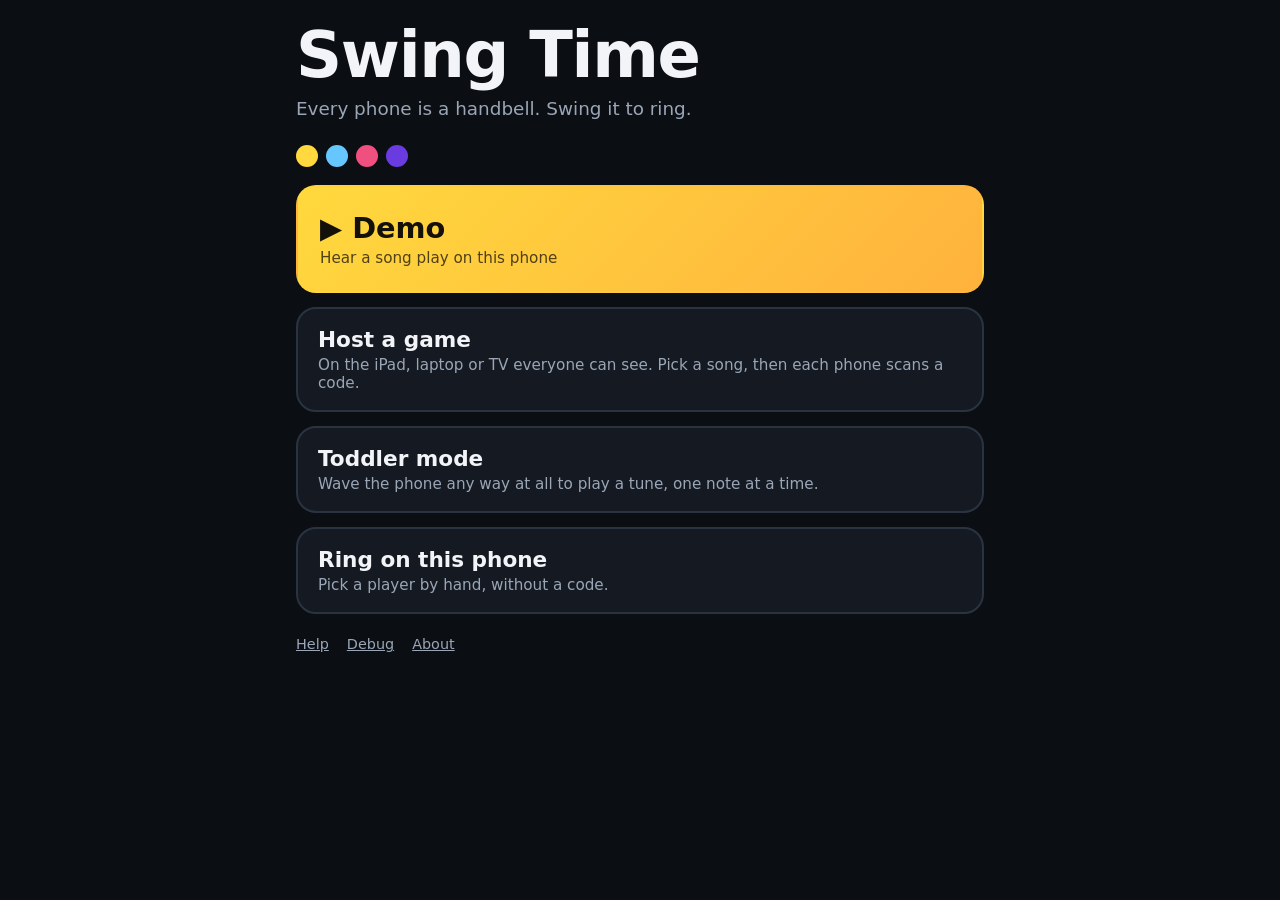
==== index.html @ 0d8a6712 "Add Jingle Bells, Joy to the World and Silent Night Melodies verified against public-domain scores. " ====
<!doctype html>
<html lang="en">
<head>
  <meta charset="utf-8" />
  <meta name="viewport" content="width=device-width, initial-scale=1, viewport-fit=cover, user-scalable=no" />
  <title>Swing Time</title>
  <meta name="theme-color" content="#0b0e13" />
  <meta name="apple-mobile-web-app-capable" content="yes" />
  <meta name="apple-mobile-web-app-title" content="Swing Time" />
  <meta name="apple-mobile-web-app-status-bar-style" content="black-translucent" />
  <meta name="robots" content="noindex, nofollow" />
  <link rel="manifest" href="manifest.json" />
  <link rel="apple-touch-icon" href="icons/icon-180.png" />
  <link rel="icon" href="icons/icon-192.png" />
  <link rel="stylesheet" href="css/style.css?v=5" />
</head>
<body>
  <main class="page home">
    <h1 data-app-name>Swing Time</h1>
    <p class="tagline">Every phone is a handbell. Swing it to ring.</p>
    <div class="lane-dots" id="lane-dots" aria-hidden="true"></div>

    <a class="home-card home-demo" href="demo.html">▶ Demo
      <small>Hear a song play on this phone</small></a>

    <a class="home-card" href="host.html">Host a game
      <small>On the iPad, laptop or TV everyone can see. Pick a song, then each phone scans a code.</small></a>

    <a class="home-card" href="play.html?mode=toddler">Toddler mode
      <small>Wave the phone any way at all to play a tune, one note at a time.</small></a>

    <a class="home-card" href="play.html">Ring on this phone
      <small>Pick a player by hand, without a code.</small></a>

    <nav class="home-links">
      <a class="small-link" href="help.html">Help</a>
      <a class="small-link" href="debug.html">Debug</a>
      <button type="button" class="small-link about-link" id="about-btn" aria-haspopup="dialog">About</button>
    </nav>
  </main>

  <dialog class="about-dialog" id="about-dialog" aria-labelledby="about-title">
    <p id="about-title">© 2026 Michael A. Heroux</p>
    <p>Code is MIT licensed. Everything else is CC BY 4.0, except the bell sounds, which have their own
      license below.</p>
    <p class="about-credit">Bell sounds: “Hand Bells, Singles” pack by InspectorJ
      (<a href="https://www.jshaw.co.uk" target="_blank" rel="noopener">www.jshaw.co.uk</a>) of
      <a href="https://freesound.org/people/InspectorJ/packs/19255/" target="_blank" rel="noopener">Freesound.org</a>,
      CC BY 4.0. Trimmed, level-matched, and pitch-shifted for the lower octave.</p>
    <p class="about-links">
      <a href="https://opensource.org/license/mit" target="_blank" rel="noopener">MIT License</a>
      <a href="https://creativecommons.org/licenses/by/4.0/" target="_blank" rel="noopener">CC BY 4.0</a>
    </p>
    <button type="button" class="btn" id="about-close">Close</button>
  </dialog>

  <script src="js/config.js?v=5"></script>
  <script src="js/lanes.js?v=5"></script>
  <script>
    document.getElementById('lane-dots').innerHTML = LANES.map(
      (l) => '<span style="background:' + l.color + '"></span>'
    ).join('');

    // About panel: a native <dialog>, so Escape closes it for free.
    (function () {
      const dialog = document.getElementById('about-dialog');
      const open = document.getElementById('about-btn');
      if (typeof dialog.showModal !== 'function') {
        open.hidden = true;
        return;
      }
      open.addEventListener('click', () => dialog.showModal());
      document.getElementById('about-close').addEventListener('click', () => dialog.close());
      // A click on the backdrop lands on the dialog element itself, outside its box.
      dialog.addEventListener('click', (e) => {
        if (e.target !== dialog) return;
        const r = dialog.getBoundingClientRect();
        const inside = e.clientX >= r.left && e.clientX <= r.right && e.clientY >= r.top && e.clientY <= r.bottom;
        if (!inside) dialog.close();
      });
    })();
  </script>
</body>
</html>
---- css/style.css ----
/* Swing Time — shared styles. Dark, high-contrast, large type: readable on a
   phone in hand and on a TV across the room. */

:root {
  --bg: #0b0e13;
  --panel: #151a22;
  --panel-2: #1d2430;
  --line: #2a3340;
  --text: #f2f4f8;
  --muted: #9aa6b6;
  --accent: #ffd93d;
  --accent-ink: #14110a;
  --danger: #ff6b6b;
  --radius: 16px;
  --safe-top: env(safe-area-inset-top, 0px);
  --safe-bottom: env(safe-area-inset-bottom, 0px);
  --safe-left: env(safe-area-inset-left, 0px);
  --safe-right: env(safe-area-inset-right, 0px);
}

* {
  box-sizing: border-box;
}

html,
body {
  margin: 0;
  background: var(--bg);
  color: var(--text);
  font-family: system-ui, -apple-system, 'Segoe UI', Roboto, sans-serif;
  -webkit-text-size-adjust: 100%;
  -webkit-tap-highlight-color: transparent;
}

body {
  min-height: 100vh;
  min-height: 100dvh;
}

a {
  color: var(--accent);
}

[hidden] {
  display: none !important;
}

h1,
h2,
h3 {
  margin: 0;
  line-height: 1.1;
}

/* ---------- Buttons ---------- */

.btn {
  appearance: none;
  border: 2px solid var(--line);
  background: var(--panel-2);
  color: var(--text);
  font: inherit;
  font-weight: 700;
  font-size: 1rem;
  padding: 0.7em 1.1em;
  border-radius: 12px;
  cursor: pointer;
  text-decoration: none;
  display: inline-flex;
  align-items: center;
  justify-content: center;
  gap: 0.4em;
  min-height: 48px;
  touch-action: manipulation;
}

.btn:active {
  transform: translateY(1px);
}

.btn:disabled {
  opacity: 0.45;
  cursor: default;
}

.btn-primary {
  background: var(--accent);
  border-color: var(--accent);
  color: var(--accent-ink);
}

.btn-big {
  font-size: 1.35rem;
  padding: 0.8em 1.6em;
  border-radius: 16px;
}

.btn-ghost {
  background: transparent;
}

.btn.active {
  background: var(--text);
  color: var(--bg);
  border-color: var(--text);
}

.small-link {
  color: var(--muted);
  font-size: 0.9rem;
}

/* ---------- Simple pages (home, help, debug) ---------- */

.page {
  max-width: 720px;
  margin: 0 auto;
  padding: calc(20px + var(--safe-top)) calc(16px + var(--safe-right)) calc(32px + var(--safe-bottom))
    calc(16px + var(--safe-left));
}

.page-header {
  display: flex;
  align-items: center;
  justify-content: space-between;
  gap: 12px;
  margin-bottom: 20px;
  flex-wrap: wrap;
}

.page-header nav {
  display: flex;
  gap: 14px;
  flex-wrap: wrap;
}

.panel {
  background: var(--panel);
  border: 1px solid var(--line);
  border-radius: var(--radius);
  padding: 18px;
  margin-bottom: 16px;
}

.section-title {
  margin: 0 0 10px;
  font-size: 0.8rem;
  font-weight: 800;
  letter-spacing: 0.08em;
  text-transform: uppercase;
  color: var(--muted);
}

.prose p,
.prose li {
  line-height: 1.5;
}

.prose ul {
  padding-left: 1.2em;
}

/* Home */

.home h1 {
  font-size: clamp(2.6rem, 11vw, 4rem);
  letter-spacing: -0.02em;
}

.tagline {
  color: var(--muted);
  font-size: 1.15rem;
  margin: 8px 0 26px;
}

.home-card {
  display: block;
  background: var(--panel);
  border: 2px solid var(--line);
  border-radius: 20px;
  padding: 18px 20px;
  margin-bottom: 14px;
  color: var(--text);
  text-decoration: none;
  font-size: 1.35rem;
  font-weight: 800;
}

.home-card small {
  display: block;
  margin-top: 4px;
  font-size: 0.95rem;
  font-weight: 500;
  color: var(--muted);
}

.home-card.home-demo {
  background: linear-gradient(135deg, #ffd93d, #ffb23d);
  border-color: transparent;
  color: var(--accent-ink);
  font-size: 1.8rem;
  padding: 24px 22px;
}

.home-card.home-demo small {
  color: rgba(20, 17, 10, 0.75);
}

.lane-dots {
  display: flex;
  gap: 8px;
  margin: 2px 0 18px;
}

.lane-dots span {
  width: 22px;
  height: 22px;
  border-radius: 50%;
}

.home-links {
  display: flex;
  gap: 18px;
  margin-top: 22px;
}

/* About: a plain muted link that opens a small dialog. */
.about-link {
  appearance: none;
  background: none;
  border: 0;
  padding: 0;
  font: inherit;
  font-size: 0.9rem;
  text-decoration: underline;
  cursor: pointer;
}

.about-dialog {
  background: var(--panel);
  color: var(--text);
  border: 1px solid var(--line);
  border-radius: var(--radius);
  padding: 18px 20px;
  max-width: min(360px, calc(100vw - 32px));
}

.about-dialog::backdrop {
  background: rgba(0, 0, 0, 0.6);
}

.about-dialog p {
  margin: 0 0 12px;
  line-height: 1.5;
}

.about-links {
  display: flex;
  gap: 18px;
  flex-wrap: wrap;
}

/* ---------- Shared screen (host) ---------- */

.host {
  min-height: 100vh;
  min-height: 100dvh;
  display: flex;
  flex-direction: column;
  padding: calc(14px + var(--safe-top)) calc(18px + var(--safe-right)) calc(14px + var(--safe-bottom))
    calc(18px + var(--safe-left));
}

.host-top {
  display: flex;
  align-items: center;
  justify-content: space-between;
  gap: 16px;
  margin-bottom: 14px;
  flex-wrap: wrap;
}

.host-top h1 {
  font-size: clamp(1.5rem, 3vw, 2.4rem);
}

.host-top .subtitle {
  color: var(--muted);
  font-size: clamp(1rem, 1.6vw, 1.3rem);
  margin-top: 4px;
}

.step-title {
  font-size: clamp(1.4rem, 2.6vw, 2.2rem);
  margin: 6px 0 18px;
}

.song-grid {
  display: grid;
  grid-template-columns: repeat(auto-fill, minmax(260px, 1fr));
  gap: 16px;
}

.song-card {
  text-align: left;
  background: var(--panel);
  border: 2px solid var(--line);
  border-radius: 20px;
  padding: 22px;
  color: var(--text);
  font: inherit;
  cursor: pointer;
}

.song-card h3 {
  font-size: clamp(1.4rem, 2.2vw, 1.9rem);
}

.song-card p {
  color: var(--muted);
  margin: 8px 0 0;
  font-size: 1.05rem;
}

.size-row {
  display: flex;
  flex-wrap: wrap;
  gap: 16px;
}

.size-btn {
  flex: 1 1 140px;
  min-height: 150px;
  background: var(--panel);
  border: 2px solid var(--line);
  border-radius: 20px;
  color: var(--text);
  font: inherit;
  cursor: pointer;
  display: flex;
  flex-direction: column;
  align-items: center;
  justify-content: center;
  gap: 10px;
}

.size-btn .num {
  font-size: clamp(2.6rem, 6vw, 4.5rem);
  font-weight: 900;
  line-height: 1;
}

.size-btn .what {
  font-size: 1.1rem;
  color: var(--muted);
}

.size-btn .dots {
  display: flex;
  gap: 6px;
}

.size-btn .dots span {
  width: 16px;
  height: 16px;
  border-radius: 50%;
}

.size-btn.size-toddler .num {
  font-size: clamp(2.2rem, 5vw, 3.6rem);
}

/* QR codes */

.qr-grid {
  flex: 1;
  display: grid;
  gap: clamp(12px, 2vw, 28px);
  align-items: center;
  justify-items: center;
  grid-template-columns: repeat(var(--cols, 2), minmax(0, 1fr));
}

.qr-card {
  width: 100%;
  max-width: var(--qr-max, 420px);
  border-radius: 24px;
  padding: clamp(10px, 1.4vw, 18px);
  display: flex;
  flex-direction: column;
  align-items: center;
  gap: 10px;
}

.qr-card svg {
  width: 100%;
  height: auto;
  border-radius: 10px;
  display: block;
}

.qr-card .qr-label {
  font-size: clamp(1.2rem, 2.4vw, 2rem);
  font-weight: 900;
  text-align: center;
}

.qr-card.neutral {
  background: #ffffff;
  color: #111;
}

.qr-footer {
  display: flex;
  align-items: center;
  justify-content: space-between;
  gap: 16px;
  flex-wrap: wrap;
  margin-top: 16px;
}

.qr-help {
  color: var(--muted);
  font-size: clamp(0.95rem, 1.5vw, 1.25rem);
  max-width: 60ch;
}

.qr-url {
  display: block;
  font-size: 0.85rem;
  color: var(--muted);
  margin-top: 6px;
  word-break: break-all;
}

.warn {
  color: var(--danger);
  font-weight: 700;
}

/* Lane score */

.score-wrap {
  position: relative;
  flex: 1;
  min-height: 240px;
  border-radius: 18px;
  overflow: hidden;
  background: #07090d;
}

.score-wrap canvas {
  position: absolute;
  inset: 0;
  width: 100%;
  height: 100%;
  display: block;
}

.countdown {
  position: absolute;
  inset: 0;
  display: flex;
  align-items: center;
  justify-content: center;
  font-size: clamp(6rem, 22vmin, 16rem);
  font-weight: 900;
  color: #fff;
  text-shadow: 0 6px 40px rgba(0, 0, 0, 0.8);
  background: rgba(7, 9, 13, 0.35);
  pointer-events: none;
}

.score-message {
  position: absolute;
  inset: 0;
  display: flex;
  flex-direction: column;
  align-items: center;
  justify-content: center;
  gap: 18px;
  font-size: clamp(1.6rem, 4vw, 3rem);
  font-weight: 900;
  background: rgba(7, 9, 13, 0.6);
}

.controls {
  display: flex;
  align-items: center;
  gap: 12px 18px;
  flex-wrap: wrap;
  margin-top: 12px;
}

.slider {
  display: flex;
  align-items: center;
  gap: 10px;
  font-weight: 700;
  color: var(--muted);
}

.slider input[type='range'] {
  width: clamp(110px, 16vw, 220px);
  accent-color: var(--accent);
}

.slider output {
  color: var(--text);
  min-width: 4.5em;
}

.check {
  display: flex;
  align-items: center;
  gap: 8px;
  color: var(--muted);
  font-weight: 700;
}

.check input {
  width: 22px;
  height: 22px;
  accent-color: var(--accent);
}

.spacer {
  flex: 1;
}

/* Toddler on the shared screen */

.toddler-host {
  flex: 1;
  display: grid;
  grid-template-columns: minmax(220px, 420px) 1fr;
  gap: clamp(16px, 3vw, 40px);
  align-items: center;
}

.melody-trail {
  display: flex;
  flex-wrap: wrap;
  gap: 10px;
}

.melody-trail span {
  font-size: clamp(1.1rem, 2vw, 1.6rem);
  font-weight: 800;
  padding: 8px 14px;
  border-radius: 999px;
  background: var(--panel-2);
}

@media (max-width: 700px) {
  .toddler-host {
    grid-template-columns: 1fr;
  }
}

/* ---------- Phone: player screen ---------- */

.player {
  min-height: 100vh;
  min-height: 100dvh;
  display: flex;
  flex-direction: column;
  padding: calc(16px + var(--safe-top)) calc(16px + var(--safe-right)) calc(14px + var(--safe-bottom))
    calc(16px + var(--safe-left));
  background: var(--lane, var(--bg));
  color: var(--ink, var(--text));
  transition: background-color 0.2s;
  user-select: none;
  -webkit-user-select: none;
}

.player .who {
  text-align: center;
}

.player .who .num {
  font-size: clamp(3.5rem, 20vw, 7rem);
  font-weight: 900;
  line-height: 1;
}

.player .who .color-name {
  font-size: clamp(1.4rem, 7vw, 2.2rem);
  font-weight: 800;
  margin-top: 2px;
}

.player .who .song-name {
  font-size: 1rem;
  font-weight: 600;
  opacity: 0.75;
  margin-top: 6px;
}

/* Four notes laid out as a compass: forward on top, back below. */
.note-cross {
  flex: 1;
  display: grid;
  grid-template-columns: 1fr 1fr 1fr;
  grid-template-rows: 1fr 1fr 1fr;
  grid-template-areas:
    '. forward .'
    'left center right'
    '. back .';
  gap: 8px;
  margin: 12px 0;
  min-height: 300px;
}

.note-btn {
  appearance: none;
  border: 3px solid currentColor;
  background: rgba(255, 255, 255, 0.22);
  color: inherit;
  border-radius: 20px;
  font: inherit;
  display: flex;
  flex-direction: column;
  align-items: center;
  justify-content: center;
  gap: 2px;
  touch-action: manipulation;
  cursor: pointer;
}

.note-btn .arrow {
  font-size: clamp(1.6rem, 8vw, 2.4rem);
  line-height: 1;
  font-weight: 900;
}

.note-btn .name {
  font-size: clamp(1.8rem, 10vw, 3rem);
  font-weight: 900;
  line-height: 1.05;
}

.note-btn .oct {
  font-size: 0.85rem;
  font-weight: 700;
  min-height: 1em;
  opacity: 0.8;
}

.note-btn.flash {
  background: rgba(255, 255, 255, 0.85);
  color: #111;
}

.note-btn[data-gesture='forward'] {
  grid-area: forward;
}

.note-btn[data-gesture='back'] {
  grid-area: back;
}

.note-btn[data-gesture='left'] {
  grid-area: left;
}

.note-btn[data-gesture='right'] {
  grid-area: right;
}

.note-center {
  grid-area: center;
  display: flex;
  align-items: center;
  justify-content: center;
  font-size: clamp(2.4rem, 13vw, 4rem);
  font-weight: 900;
}

.player .actions {
  display: flex;
  flex-direction: column;
  align-items: center;
  gap: 10px;
}

.player .btn {
  border-color: currentColor;
  color: inherit;
  background: rgba(255, 255, 255, 0.2);
}

.player .btn-primary {
  background: var(--ink, #111);
  color: var(--lane, #fff);
  border-color: var(--ink, #111);
  width: 100%;
  max-width: 420px;
}

.player .status {
  text-align: center;
  font-weight: 700;
  min-height: 1.3em;
}

.player-footer {
  display: flex;
  align-items: center;
  justify-content: space-between;
  gap: 10px;
  flex-wrap: wrap;
  margin-top: 12px;
  font-size: 0.9rem;
}

.player-footer a,
.player-footer button.linkish {
  color: inherit;
  opacity: 0.85;
  font-weight: 700;
}

.seg {
  display: inline-flex;
  border: 2px solid currentColor;
  border-radius: 999px;
  overflow: hidden;
}

.seg button {
  appearance: none;
  border: 0;
  background: transparent;
  color: inherit;
  font: inherit;
  font-weight: 700;
  padding: 6px 12px;
  min-height: 36px;
  cursor: pointer;
}

.seg button.active {
  background: currentColor;
}

.seg button.active span {
  color: var(--lane, var(--bg));
}

.player-switch {
  display: flex;
  gap: 8px;
}

.player-switch button {
  width: 36px;
  height: 36px;
  border-radius: 50%;
  border: 2px solid rgba(0, 0, 0, 0.35);
  font-weight: 900;
  font: inherit;
  cursor: pointer;
}

.player-switch button.active {
  outline: 3px solid currentColor;
  outline-offset: 2px;
}

.mute-tip {
  font-size: 0.85rem;
  opacity: 0.8;
  text-align: center;
}

/* Manual setup on the phone */

.setup-grid {
  display: grid;
  gap: 14px;
}

.setup-grid label {
  display: grid;
  gap: 6px;
  font-weight: 700;
  color: var(--muted);
}

select {
  font: inherit;
  font-size: 1.1rem;
  padding: 10px 12px;
  border-radius: 12px;
  background: var(--panel-2);
  color: var(--text);
  border: 2px solid var(--line);
}

.choice-row {
  display: flex;
  gap: 10px;
  flex-wrap: wrap;
}

.lane-choice {
  flex: 1 1 70px;
  min-height: 64px;
  border-radius: 14px;
  border: 3px solid transparent;
  font: inherit;
  font-size: 1.4rem;
  font-weight: 900;
  cursor: pointer;
}

.lane-choice.active {
  border-color: #fff;
  box-shadow: 0 0 0 3px var(--bg), 0 0 0 6px #fff;
}

/* ---------- Toddler mode on the phone ---------- */

.toddler {
  position: fixed;
  inset: 0;
  display: flex;
  flex-direction: column;
  align-items: center;
  justify-content: center;
  background: hsl(var(--hue, 45), 90%, 62%);
  transition: background-color 0.25s;
  overflow: hidden;
  touch-action: none;
  user-select: none;
  -webkit-user-select: none;
  -webkit-touch-callout: none;
}

.toddler .bell {
  width: min(70vw, 60vh);
  height: auto;
  transform-origin: 50% 8%;
  filter: drop-shadow(0 18px 30px rgba(0, 0, 0, 0.25));
}

.toddler .bell.swing-a {
  animation: swing-a 0.6s ease-out;
}

.toddler .bell.swing-b {
  animation: swing-b 0.6s ease-out;
}

@keyframes swing-a {
  0% { transform: rotate(0); }
  25% { transform: rotate(22deg) scale(1.06); }
  60% { transform: rotate(-10deg); }
  100% { transform: rotate(0); }
}

@keyframes swing-b {
  0% { transform: rotate(0); }
  25% { transform: rotate(-22deg) scale(1.06); }
  60% { transform: rotate(10deg); }
  100% { transform: rotate(0); }
}

.toddler .ripple {
  position: absolute;
  left: 50%;
  top: 50%;
  width: 40vmin;
  height: 40vmin;
  margin: -20vmin 0 0 -20vmin;
  border-radius: 50%;
  border: 12px solid rgba(255, 255, 255, 0.8);
  pointer-events: none;
  animation: ripple 0.9s ease-out forwards;
}

@keyframes ripple {
  from { transform: scale(0.4); opacity: 1; }
  to { transform: scale(3); opacity: 0; }
}

.toddler .start-btn {
  margin-top: 4vh;
  font-size: 1.6rem;
  background: #fff;
  color: #222;
  border-color: #fff;
  box-shadow: 0 10px 30px rgba(0, 0, 0, 0.2);
}

.toddler .toddler-title {
  position: absolute;
  top: calc(18px + var(--safe-top));
  left: 0;
  right: 0;
  text-align: center;
  font-weight: 800;
  font-size: 1.1rem;
  color: rgba(0, 0, 0, 0.55);
}

.toddler .toddler-status {
  margin-top: 12px;
  font-weight: 700;
  color: rgba(0, 0, 0, 0.6);
  text-align: center;
  padding: 0 20px;
}

.hold-exit {
  position: absolute;
  top: calc(10px + var(--safe-top));
  left: calc(10px + var(--safe-left));
  width: 54px;
  height: 54px;
  border-radius: 50%;
  border: 0;
  background: rgba(0, 0, 0, 0.12);
  color: rgba(0, 0, 0, 0.55);
  font-size: 1.3rem;
  font-weight: 900;
  display: flex;
  align-items: center;
  justify-content: center;
  touch-action: none;
  -webkit-touch-callout: none;
}

.hold-exit svg {
  position: absolute;
  inset: 0;
  transform: rotate(-90deg);
}

.hold-exit circle {
  fill: none;
  stroke: rgba(0, 0, 0, 0.6);
  stroke-width: 5;
  stroke-dasharray: 151;
  stroke-dashoffset: 151;
}

.hold-exit.holding circle {
  transition: stroke-dashoffset 2s linear;
  stroke-dashoffset: 0;
}

/* Mid-screen progress while the exit is held (the thumb covers the button). */
.exit-panel {
  position: absolute;
  left: 50%;
  top: 50%;
  transform: translate(-50%, -50%);
  width: min(82vw, 420px);
  padding: 22px 24px 26px;
  border-radius: 22px;
  background: rgba(20, 22, 28, 0.88);
  color: #fff;
  text-align: center;
  box-shadow: 0 16px 40px rgba(0, 0, 0, 0.35);
  pointer-events: none;
  z-index: 5;
}

.exit-text {
  font-size: 1.5rem;
  font-weight: 800;
  margin-bottom: 16px;
}

.exit-bar {
  height: 18px;
  border-radius: 999px;
  background: rgba(255, 255, 255, 0.2);
  overflow: hidden;
}

.exit-fill {
  height: 100%;
  width: 0%;
  border-radius: 999px;
  background: #ffd93d;
}

.song-list {
  display: grid;
  gap: 12px;
  width: min(90vw, 460px);
}

.song-list a {
  display: block;
  background: #fff;
  color: #222;
  text-decoration: none;
  font-size: 1.4rem;
  font-weight: 800;
  padding: 18px 20px;
  border-radius: 18px;
  text-align: center;
}

/* ---------- Demo ---------- */

.demo {
  height: 100vh;
  height: 100dvh;
  display: flex;
  flex-direction: column;
  padding: calc(12px + var(--safe-top)) calc(12px + var(--safe-right)) calc(12px + var(--safe-bottom))
    calc(12px + var(--safe-left));
  gap: 10px;
}

.demo-top {
  display: flex;
  align-items: baseline;
  justify-content: space-between;
  gap: 10px;
}

.demo-top h1 {
  font-size: clamp(1.3rem, 5vw, 2rem);
}

.demo-top .subtitle {
  color: var(--muted);
}

.demo .score-wrap {
  min-height: 0;
}

.tap-hint {
  position: absolute;
  left: 50%;
  bottom: 16px;
  transform: translateX(-50%);
  background: rgba(255, 255, 255, 0.95);
  color: #111;
  font-weight: 800;
  font-size: 1.1rem;
  padding: 12px 18px;
  border-radius: 999px;
  box-shadow: 0 8px 26px rgba(0, 0, 0, 0.4);
  white-space: nowrap;
  pointer-events: none;
  animation: pulse 1.6s ease-in-out infinite;
}

@keyframes pulse {
  50% { transform: translateX(-50%) scale(1.06); }
}

.demo-controls {
  display: flex;
  gap: 10px;
  flex-wrap: wrap;
}

.demo-controls .btn {
  flex: 1 1 auto;
}

/* ---------- Debug ---------- */

.readout {
  display: grid;
  grid-template-columns: repeat(3, 1fr);
  gap: 8px;
  font-variant-numeric: tabular-nums;
}

.readout div {
  background: var(--panel-2);
  border-radius: 10px;
  padding: 8px;
  text-align: center;
}

.readout b {
  display: block;
  font-size: 1.3rem;
}

.readout small {
  color: var(--muted);
}

.slider-row {
  display: grid;
  gap: 4px;
  margin-bottom: 14px;
}

.slider-row label {
  display: flex;
  justify-content: space-between;
  font-weight: 700;
}

.slider-row input {
  width: 100%;
  accent-color: var(--accent);
}

.log {
  list-style: none;
  padding: 0;
  margin: 0;
  font-variant-numeric: tabular-nums;
}

.log li {
  display: flex;
  justify-content: space-between;
  gap: 8px;
  padding: 6px 0;
  border-bottom: 1px solid var(--line);
}

.log .g {
  font-weight: 800;
}

.log .v {
  color: var(--muted);
  font-size: 0.85rem;
}

.help-table {
  width: 100%;
  border-collapse: collapse;
}

.help-table th,
.help-table td {
  text-align: left;
  padding: 6px 8px;
  border-bottom: 1px solid var(--line);
}

@media print {
  .host-top .btn,
  .qr-footer .btn {
    display: none;
  }
}

/* "Loading bells…" while the samples decode (js/audio.js) */
.loading-toast {
  position: fixed;
  left: 50%;
  bottom: calc(20px + var(--safe-bottom));
  transform: translateX(-50%);
  z-index: 50;
  padding: 10px 18px;
  border-radius: 999px;
  background: rgba(20, 22, 28, 0.9);
  color: #fff;
  font-weight: 700;
  pointer-events: none;
}

.bell-grid {
  display: grid;
  grid-template-columns: repeat(auto-fill, minmax(64px, 1fr));
  gap: 8px;
  margin-bottom: 12px;
}

.bell-grid .btn {
  padding: 0.5em 0.3em;
}

.about-dialog p.about-credit {
  font-size: 0.85rem;
  opacity: 0.85;
}
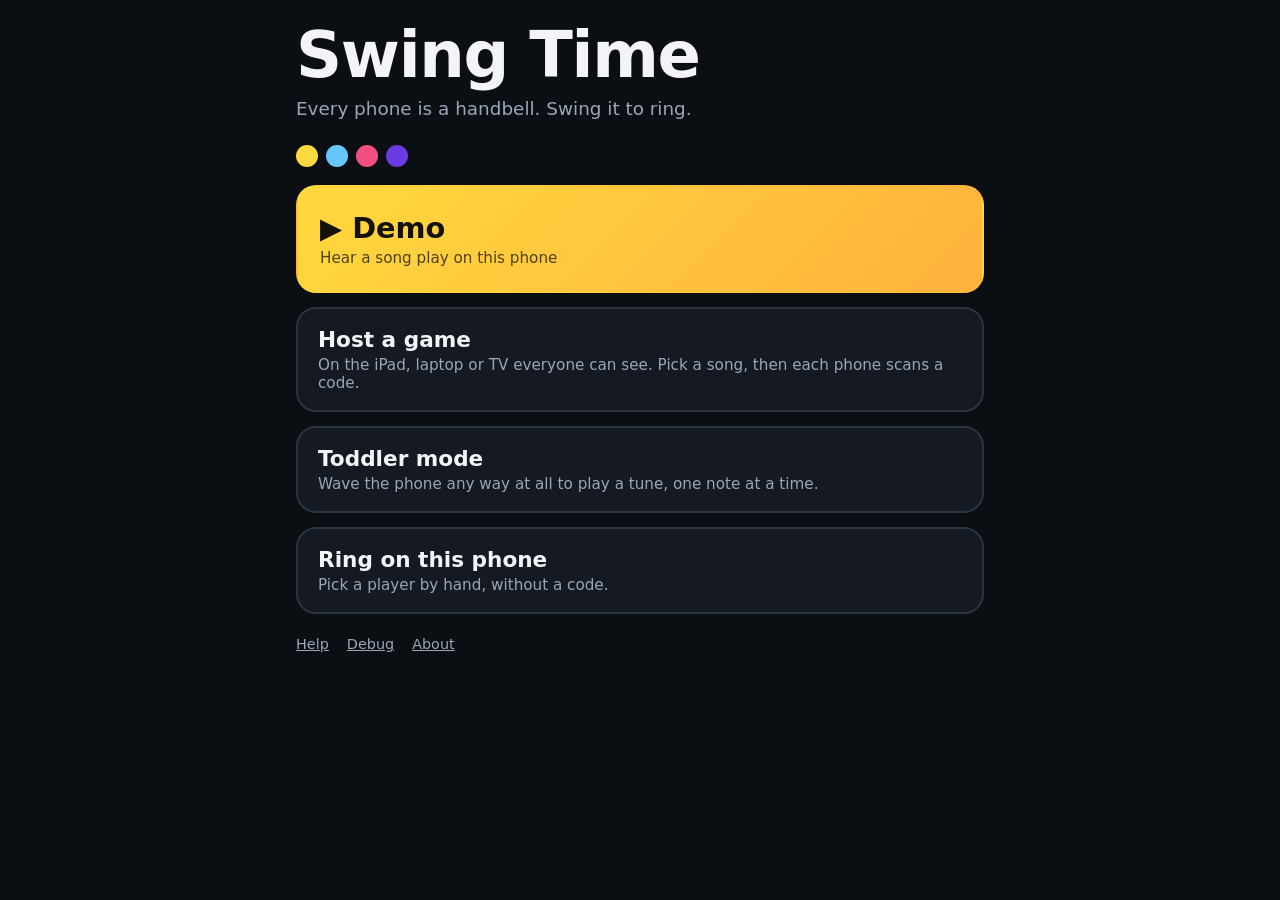
==== commit 0814002e: "Rebuild Ode to Joy from the Mutopia four-part hymn setting The 3- and 4-phone versions now use the h" ====
--- a/index.html
+++ b/index.html
@@ -12,7 +12,7 @@
   <link rel="manifest" href="manifest.json" />
   <link rel="apple-touch-icon" href="icons/icon-180.png" />
   <link rel="icon" href="icons/icon-192.png" />
-  <link rel="stylesheet" href="css/style.css?v=5" />
+  <link rel="stylesheet" href="css/style.css?v=6" />
 </head>
 <body>
   <main class="page home">
@@ -54,8 +54,8 @@
     <button type="button" class="btn" id="about-close">Close</button>
   </dialog>
 
-  <script src="js/config.js?v=5"></script>
-  <script src="js/lanes.js?v=5"></script>
+  <script src="js/config.js?v=6"></script>
+  <script src="js/lanes.js?v=6"></script>
   <script>
     document.getElementById('lane-dots').innerHTML = LANES.map(
       (l) => '<span style="background:' + l.color + '"></span>'
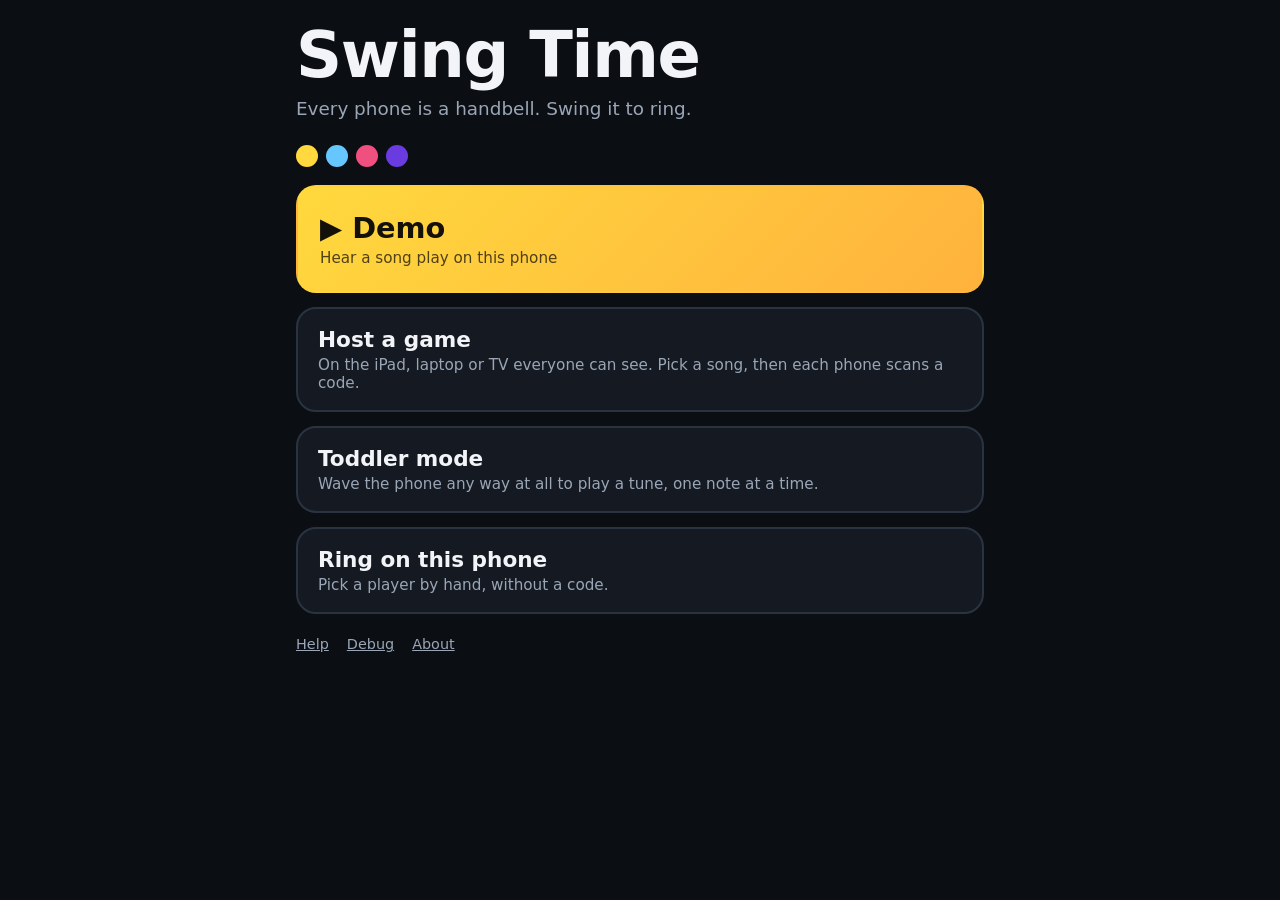
==== commit 1e28f080: "Add GoatCounter analytics Co-Authored-By: Claude Opus 5.5 <noreply@anthropic.com>" ====
--- a/index.html
+++ b/index.html
@@ -13,6 +13,9 @@
   <link rel="apple-touch-icon" href="icons/icon-180.png" />
   <link rel="icon" href="icons/icon-192.png" />
   <link rel="stylesheet" href="css/style.css?v=6" />
+  <!-- GoatCounter (cookie-free analytics) -->
+  <script data-goatcounter="https://maherou-areflectionofyou.goatcounter.com/count"
+          async src="//gc.zgo.at/count.js"></script>
 </head>
 <body>
   <main class="page home">
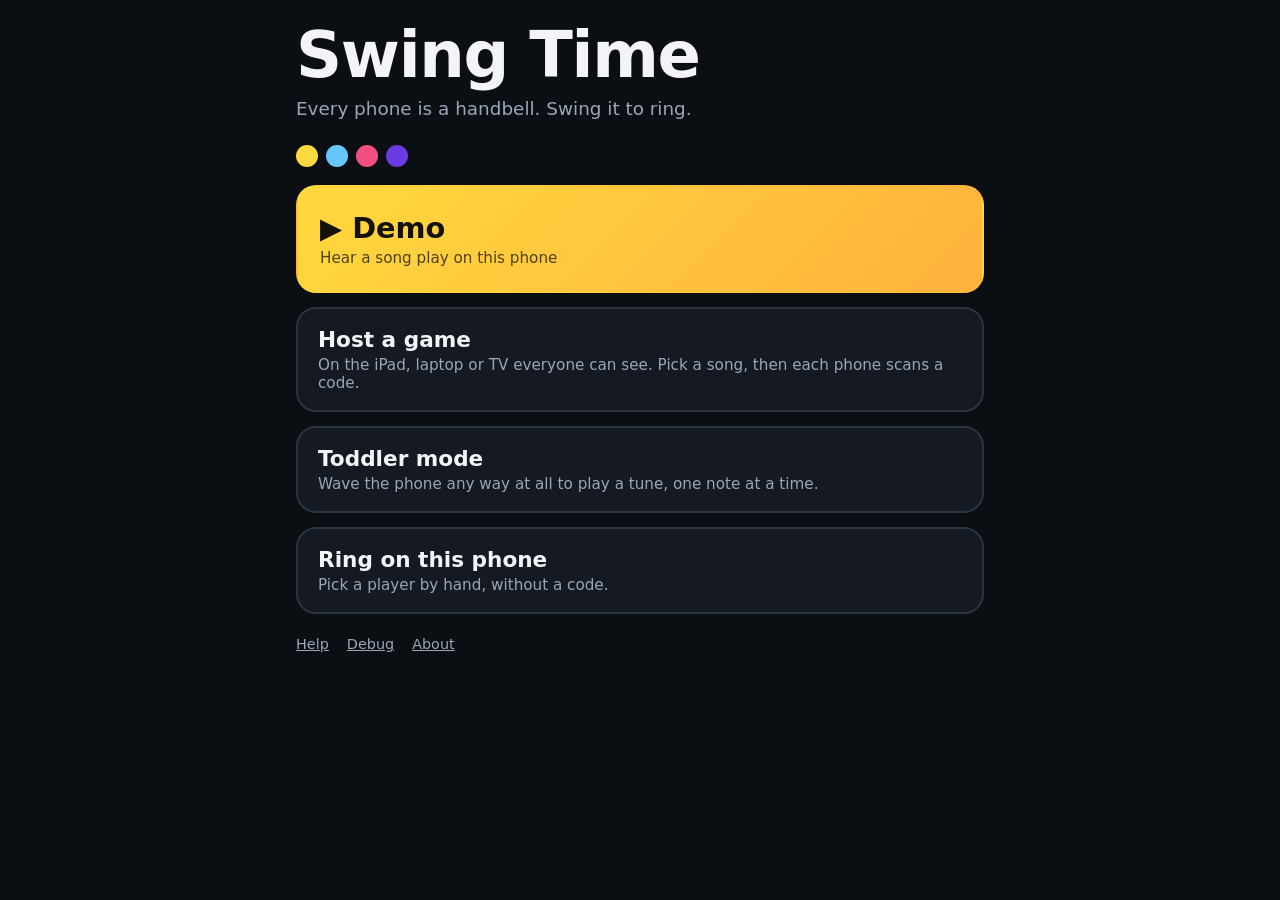
==== commit 7690e9dc: "Let the Demo play any song with ?song= demo.html?song=<id> plays that song; without it the Demo stil" ====
--- a/index.html
+++ b/index.html
@@ -12,7 +12,7 @@
   <link rel="manifest" href="manifest.json" />
   <link rel="apple-touch-icon" href="icons/icon-180.png" />
   <link rel="icon" href="icons/icon-192.png" />
-  <link rel="stylesheet" href="css/style.css?v=6" />
+  <link rel="stylesheet" href="css/style.css?v=8" />
   <!-- GoatCounter (cookie-free analytics) -->
   <script data-goatcounter="https://maherou-areflectionofyou.goatcounter.com/count"
           async src="//gc.zgo.at/count.js"></script>
@@ -57,8 +57,8 @@
     <button type="button" class="btn" id="about-close">Close</button>
   </dialog>
 
-  <script src="js/config.js?v=6"></script>
-  <script src="js/lanes.js?v=6"></script>
+  <script src="js/config.js?v=8"></script>
+  <script src="js/lanes.js?v=8"></script>
   <script>
     document.getElementById('lane-dots').innerHTML = LANES.map(
       (l) => '<span style="background:' + l.color + '"></span>'
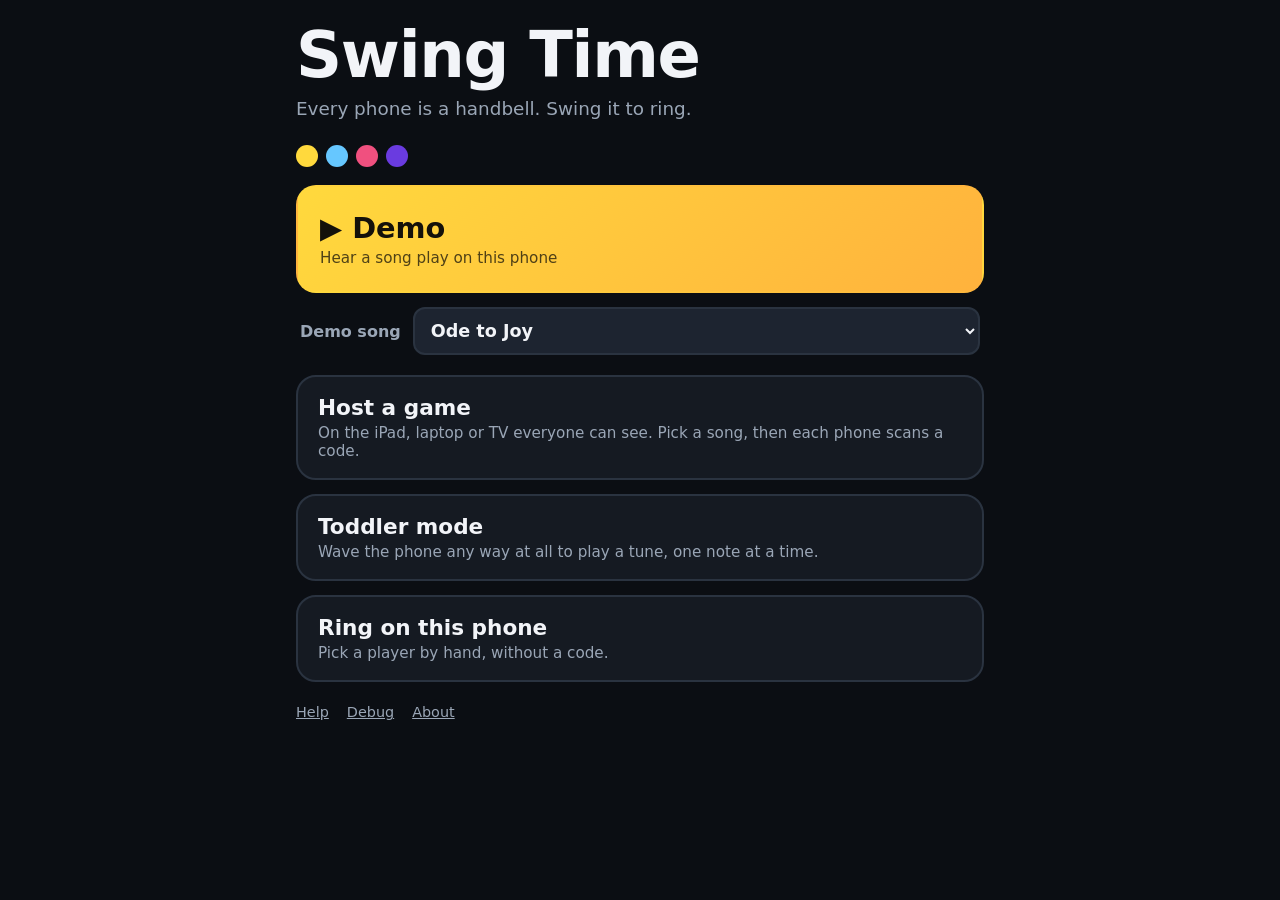
==== commit 84c9baa1: "Add a Demo song picker to the home screen; update README and About - Home: choose the song the Demo " ====
--- a/index.html
+++ b/index.html
@@ -12,7 +12,7 @@
   <link rel="manifest" href="manifest.json" />
   <link rel="apple-touch-icon" href="icons/icon-180.png" />
   <link rel="icon" href="icons/icon-192.png" />
-  <link rel="stylesheet" href="css/style.css?v=8" />
+  <link rel="stylesheet" href="css/style.css?v=9" />
   <!-- GoatCounter (cookie-free analytics) -->
   <script data-goatcounter="https://maherou-areflectionofyou.goatcounter.com/count"
           async src="//gc.zgo.at/count.js"></script>
@@ -23,8 +23,10 @@
     <p class="tagline">Every phone is a handbell. Swing it to ring.</p>
     <div class="lane-dots" id="lane-dots" aria-hidden="true"></div>
 
-    <a class="home-card home-demo" href="demo.html">▶ Demo
+    <a class="home-card home-demo" id="demo-link" href="demo.html">▶ Demo
       <small>Hear a song play on this phone</small></a>
+    <label class="demo-song" id="demo-song-row" style="visibility: hidden">Demo song
+      <select id="demo-song" autocomplete="off"></select></label>
 
     <a class="home-card" href="host.html">Host a game
       <small>On the iPad, laptop or TV everyone can see. Pick a song, then each phone scans a code.</small></a>
@@ -49,7 +51,7 @@
     <p class="about-credit">Bell sounds: “Hand Bells, Singles” pack by InspectorJ
       (<a href="https://www.jshaw.co.uk" target="_blank" rel="noopener">www.jshaw.co.uk</a>) of
       <a href="https://freesound.org/people/InspectorJ/packs/19255/" target="_blank" rel="noopener">Freesound.org</a>,
-      CC BY 4.0. Trimmed, level-matched, and pitch-shifted for the lower octave.</p>
+      CC BY 4.0. Trimmed, retuned, level-matched, and pitch-shifted for the lower octave.</p>
     <p class="about-links">
       <a href="https://opensource.org/license/mit" target="_blank" rel="noopener">MIT License</a>
       <a href="https://creativecommons.org/licenses/by/4.0/" target="_blank" rel="noopener">CC BY 4.0</a>
@@ -57,12 +59,34 @@
     <button type="button" class="btn" id="about-close">Close</button>
   </dialog>
 
-  <script src="js/config.js?v=8"></script>
-  <script src="js/lanes.js?v=8"></script>
+  <script src="js/config.js?v=9"></script>
+  <script src="js/lanes.js?v=9"></script>
+  <script src="js/songs.js?v=9"></script>
   <script>
     document.getElementById('lane-dots').innerHTML = LANES.map(
       (l) => '<span style="background:' + l.color + '"></span>'
     ).join('');
+
+    // Demo song picker. The first song is the default; if the list can't be
+    // loaded the picker goes away and the Demo plays that song. Until then it is
+    // invisible but keeps its space, so the cards don't jump under a finger.
+    const songRow = document.getElementById('demo-song-row');
+    loadAllSongs().then((songs) => {
+      const select = document.getElementById('demo-song');
+      songs.forEach((s) => select.add(new Option(s.title, s.id)));
+      const update = () => {
+        const first = select.selectedIndex <= 0;
+        document.getElementById('demo-link').href =
+          'demo.html' + (first ? '' : '?song=' + encodeURIComponent(select.value));
+      };
+      select.addEventListener('change', update);
+      window.addEventListener('pageshow', update); // Back may restore an earlier choice
+      update();
+      songRow.style.visibility = '';
+    }).catch((err) => {
+      console.warn('[home] Song list unavailable:', err.message);
+      songRow.hidden = true;
+    });
 
     // About panel: a native <dialog>, so Escape closes it for free.
     (function () {
--- a/css/style.css
+++ b/css/style.css
@@ -206,6 +206,23 @@
   color: rgba(20, 17, 10, 0.75);
 }
 
+/* Picks the song the Demo card above it plays. */
+.demo-song {
+  display: flex;
+  align-items: center;
+  gap: 12px;
+  margin: 0 4px 20px;
+  font-weight: 700;
+  color: var(--muted);
+  white-space: nowrap;
+}
+
+.demo-song select {
+  flex: 1;
+  min-width: 0;
+  min-height: 48px;
+}
+
 .lane-dots {
   display: flex;
   gap: 8px;
